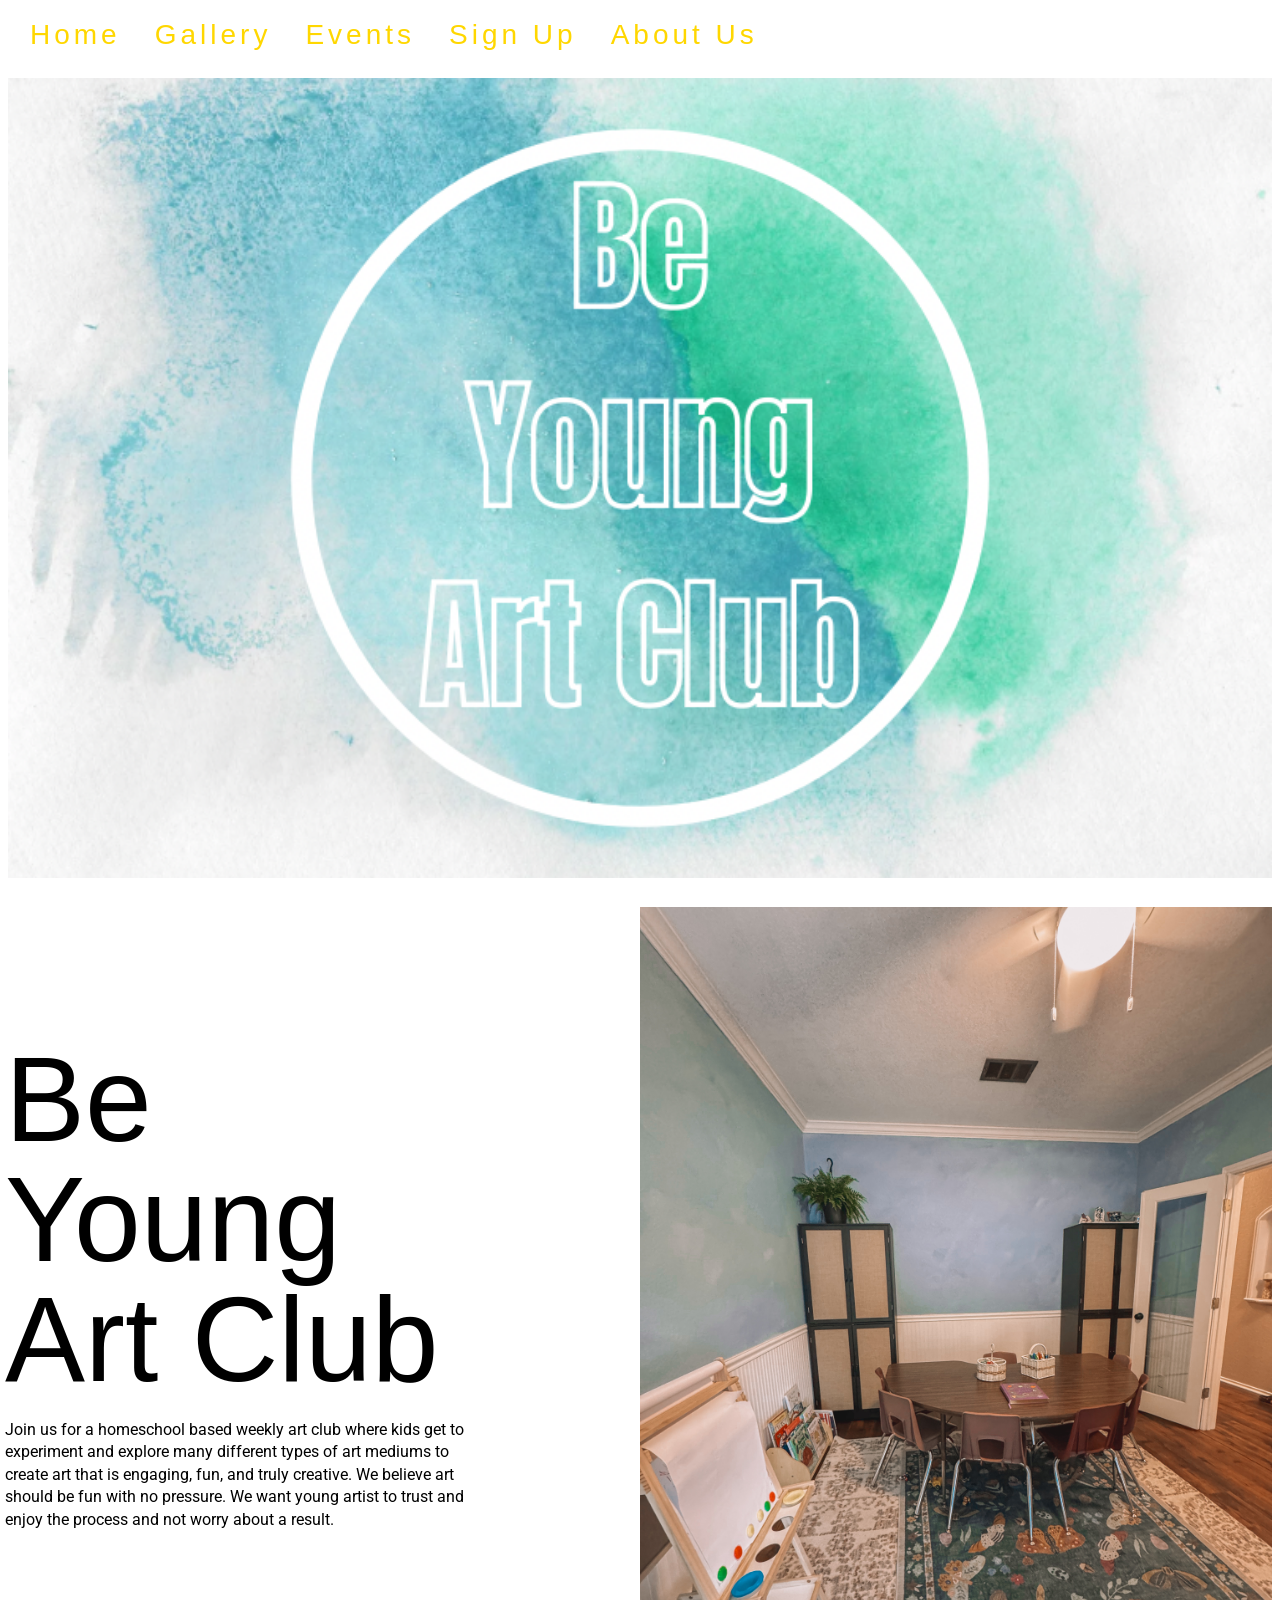
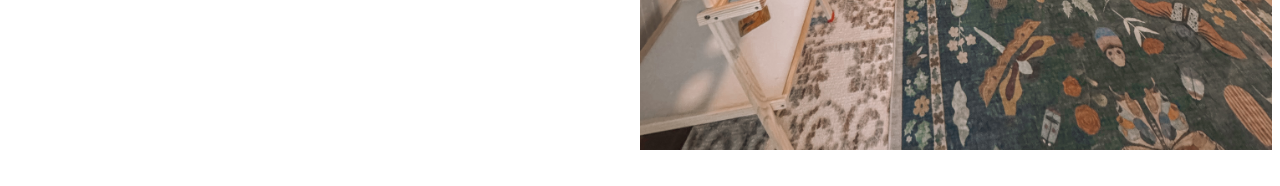
==== index.html @ ba7ddb89 "1) removed <a class="banner" href="/"><img src="" srcset=""></a> from <header> in index.html file to" ====
<!doctype html>
<html class="no-js" lang="en">

<head>
  <meta charset="utf-8">
  <meta name="viewport" content="width=device-width, initial-scale=1">
  <title>BeYoungBro&apos;s Home Page</title>
  <link rel="preconnect" href="https://fonts.googleapis.com">
  <link rel="preconnect" href="https://fonts.gstatic.com" crossorigin>
  <link href="https://fonts.googleapis.com/css2?family=Roboto:ital,wght@0,100..900;1,100..900&display=swap" rel="stylesheet">
  <!--<link rel="stylesheet" href="fonts/font.css"> -->

  <link rel="stylesheet" href="css/styletest.css">
  <meta name="description" content="">

  <meta property="og:title" content="">
  <meta property="og:type" content="">
  <meta property="og:url" content="">
  <meta property="og:image" content="">

  <link rel="icon" href="/favicon.ico" sizes="any">
  <link rel="icon" href="/icon.svg" type="image/svg+xml">
  <link rel="apple-touch-icon" href="icon.png">

  <link rel="manifest" href="site.webmanifest">
  <meta name="theme-color" content="#fafafa">
</head>

<body>

  <!-- Add your site or application content here --> 
  <header>
    <ul class="main-nav">
      <li><a href="index.html">Home</a></li>
      <li><a href="gallery.html">Gallery</a></li>
      <li><a href="events.html">Events</a></li>
      <li><a href="registration.html">Sign Up</a></li>
      <li><a href="about.html">About Us</a></li>
    </ul>
    <ul class="right-nav">
      <!--<li><a href="#">Instagram</a></li><iframe src="". -->
      </ul>
  </header>

  <section class="page-banner"></section>

  <script src="js/app.js"></script>

  <section class="hero hero-home">
    <div class="container">
      <div class="hero-text">
        <h1 class="hero-title">Be Young Art Club</h1>
        <p class="text"> Join us for a homeschool based weekly art club where kids get to experiment and explore many different types of art mediums to create art that is engaging, fun, and truly creative.  
          We believe art should be fun with no pressure. We want young artist to trust and enjoy the process and not worry about a result. 
        </p>
      </div>
    </div>
  </section> 
</body>

</html>
---- css/styletest.css ----
/*! HTML5 Boilerplate v9.0.0-RC1 | MIT License | https://html5boilerplate.com/ */

/* main.css 3.0.0 | MIT License | https://github.com/h5bp/main.css#readme */
/*
 * What follows is the result of much research on cross-browser styling.
 * Credit left inline and big thanks to Nicolas Gallagher, Jonathan Neal,
 * Kroc Camen, and the H5BP dev community and team.
 */

/* ==========================================================================
   Base styles: opinionated defaults
   ========================================================================== */

html {
  color: #222;
  font-size: 1em;
  line-height: 1.4;
}

/*
 * Remove text-shadow in selection highlight:
 * https://twitter.com/miketaylr/status/12228805301
 *
 * Customize the background color to match your design.
 */

::-moz-selection {
  background: #b3d4fc;
  text-shadow: none;
}

::selection {
  background: #b3d4fc;
  text-shadow: none;
}

/*
 * A better looking default horizontal rule
 */

hr {
  display: block;
  height: 1px;
  border: 0;
  border-top: 1px solid #ccc;
  margin: 1em 0;
  padding: 0;
}

/*
 * Remove the gap between audio, canvas, iframes,
 * images, videos and the bottom of their containers:
 * https://github.com/h5bp/html5-boilerplate/issues/440
 */

audio,
canvas,
iframe,
img,
svg,
video {
  vertical-align: middle;
}

/*
 * Remove default fieldset styles.
 */

fieldset {
  border: 0;
  margin: 0;
  padding: 0;
}

/*
 * Allow only vertical resizing of textareas.
 */

textarea {
  resize: vertical;
}

/* ==========================================================================
   Author's custom styles
   ========================================================================== */
body {
    font-family: 'Roboto', sans-serif;
    padding-top: 70px; /* single global offset */
}

/* Header Styles */
header {
  position: fixed;
  top: 0;
  left: 0;
  width: 100%;
  height: 70px;
  z-index: 1000; /* stay above content ?*/
}
header .main-nav li, header .right-nav li {
    list-style-type: none;
   display: inline-block;
}

header .main-nav, header .right-nav {
  height: 70px;
  float: left;
  margin: 0;
  padding: 0px 15px;
  line-height: 70px;
}
header .right-nav {
  float: right;
}
header .main-nav li a, header .right-nav li a {
  color: gold;
  text-decoration: none;
  font-family: 'built_titling', Helvetica, sans-serif;
  font-weight: 500;
  font-size: 28px;
  letter-spacing: 4px;
  padding: 0 15px;

}

/* End of Header styles */

/* Beginning of Hero Section styles */
.hero {
  width: 100%;
  min-height: 100vh; 
  background-size: cover;
  background-position: center;
  background-repeat: no-repeat;
  padding-top: 0; 
}
.hero .container {
  display: flex;
  align-items: center;
  min-height: calc(100vh - 70px); /* to offset header */
  max-width: 940px;
  margin: 0 auto;
  align-items: center;
}

.hero-text {
  color: black;
}
.hero-text .hero-title {
  color: black;
  font-family: 'built_titling', Helvetica, sans-serif;
  font-size: 120px;
  margin: 20px 0px;
  font-weight: normal;
  line-height: 1;
  margin-top: 40px;
}
.hero-home {
  display: flex;
  align-items: center;
  justify-content: flex-start;
  background: url('../img/thespace.JPG') right center / 50% no-repeat;
  /*
  background-image: url('../img/collagebanner.PNG');    for later use
} */
}
.hero-home .hero-text {
      /* Add relative positioning for fine control */
  position: relative;
  left: -400px;  /* negative = move left */
  top: -60px;   /* negative = move up */
  text-align: left;
  margin-left: 0;
  margin-top: 10px;
  max-width: 470px;
  flex: 1;
  color: black;
  padding: 40px;
}

.hero-home .hero-title {
  color: black;
  max-width: 470px;
}

.hero-about {
  background-image: linear-gradient(rgba(0,0,0,0.4), rgba(0,0,0,0.4)), url('../img/aboutus.JPG');
} 

.hero-about .hero-text {
      /* Add relative positioning for fine control */
  position: relative;
  left: -220px;  /* negative = move left */
  top: -60px;   /* negative = move up */
  text-align: left;
  margin-left: 0;
  margin-top: 10px;
  color: white;
  max-width: 470px;
}

.hero-about .hero-title {
  max-width: 470px;
  color: white;
}


/* Beginning of Gallery Section styles */
.gallery {
  display:grid;
  grid-template-columns: repeat(auto-fill, minmax(220px, 1fr));
  gap:12px;
  background-color: teal;
}
.gallery img{
  width:100%;
  height:220px;               /* keep rows tidy */
  object-fit:cover;           /* crop nicely */
  border-radius:12px;
}
/* End of Gallery Section styles */

/* Base banner style (applies to all pages, can change banner between pages later if desired */
.page-banner {
  margin-top: 0;
  width: 100%;
  height: 800px;              /* fixed banner height */
  background-size: cover;
  background-position: center;
  background-repeat: no-repeat;
  background-image: url('../img/dyebanner.PNG'); /* default image for all banners*/
}
.calendar {
  margin-top: 0px;   /* space between banner and calendar */
  display: flex;
  justify-content: center; /* center the calendar in middle of page */
}

.calendar iframe {
  border-radius: 8px;   /* rounded edges */
}
   
/* ==========================================================================
   Helper classes
   ========================================================================== */

/*
 * Hide visually and from screen readers
 */

.hidden,
[hidden] {
  display: none !important;
}

/*
 * Hide only visually, but have it available for screen readers:
 * https://snook.ca/archives/html_and_css/hiding-content-for-accessibility
 *
 * 1. For long content, line feeds are not interpreted as spaces and small width
 *    causes content to wrap 1 word per line:
 *    https://medium.com/@jessebeach/beware-smushed-off-screen-accessible-text-5952a4c2cbfe
 */

.visually-hidden {
  border: 0;
  clip: rect(0, 0, 0, 0);
  height: 1px;
  margin: -1px;
  overflow: hidden;
  padding: 0;
  position: absolute;
  white-space: nowrap;
  width: 1px;
  /* 1 */
}

/*
 * Extends the .visually-hidden class to allow the element
 * to be focusable when navigated to via the keyboard:
 * https://www.drupal.org/node/897638
 */

.visually-hidden.focusable:active,
.visually-hidden.focusable:focus {
  clip: auto;
  height: auto;
  margin: 0;
  overflow: visible;
  position: static;
  white-space: inherit;
  width: auto;
}

/*
 * Hide visually and from screen readers, but maintain layout
 */

.invisible {
  visibility: hidden;
}

/*
 * Clearfix: contain floats
 *
 * The use of `table` rather than `block` is only necessary if using
 * `::before` to contain the top-margins of child elements.
 */

.clearfix::before,
.clearfix::after {
  content: "";
  display: table;
}

.clearfix::after {
  clear: both;
}

/* ==========================================================================
   EXAMPLE Media Queries for Responsive Design.
   These examples override the primary ('mobile first') styles.
   Modify as content requires.
   ========================================================================== */

@media only screen and (min-width: 35em) {
  /* Style adjustments for viewports that meet the condition */
}

@media print,
  (-webkit-min-device-pixel-ratio: 1.25),
  (min-resolution: 1.25dppx),
  (min-resolution: 120dpi) {
  /* Style adjustments for high resolution devices */
}

/* ==========================================================================
   Print styles.
   Inlined to avoid the additional HTTP request:
   https://www.phpied.com/delay-loading-your-print-css/
   ========================================================================== */

@media print {
  *,
  *::before,
  *::after {
    background: #fff !important;
    color: #000 !important;
    /* Black prints faster */
    box-shadow: none !important;
    text-shadow: none !important;
  }

  a,
  a:visited {
    text-decoration: underline;
  }

  a[href]::after {
    content: " (" attr(href) ")";
  }

  abbr[title]::after {
    content: " (" attr(title) ")";
  }

  /*
   * Don't show links that are fragment identifiers,
   * or use the `javascript:` pseudo protocol
   */
  a[href^="#"]::after,
  a[href^="javascript:"]::after {
    content: "";
  }

  pre {
    white-space: pre-wrap !important;
  }

  pre,
  blockquote {
    border: 1px solid #999;
    page-break-inside: avoid;
  }

  tr,
  img {
    page-break-inside: avoid;
  }

  p,
  h2,
  h3 {
    orphans: 3;
    widows: 3;
  }

  h2,
  h3 {
    page-break-after: avoid;
  }
}
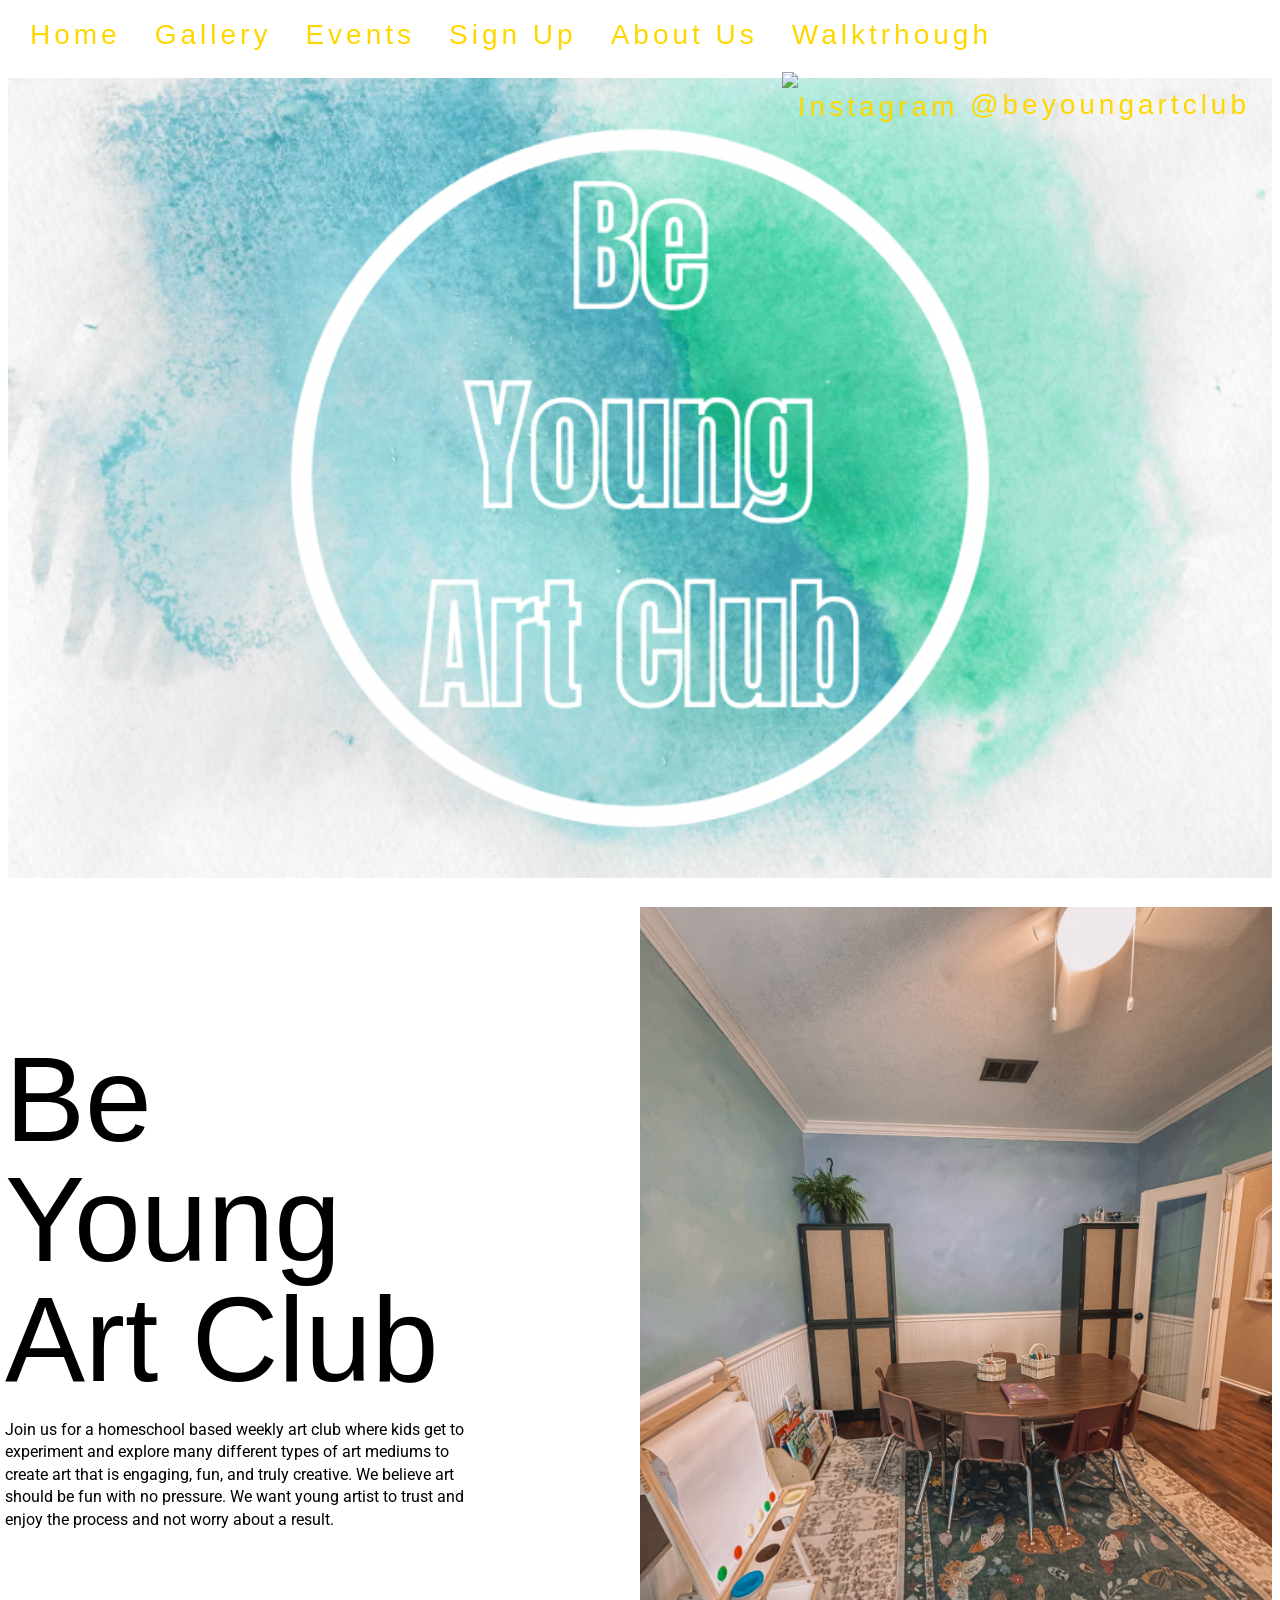
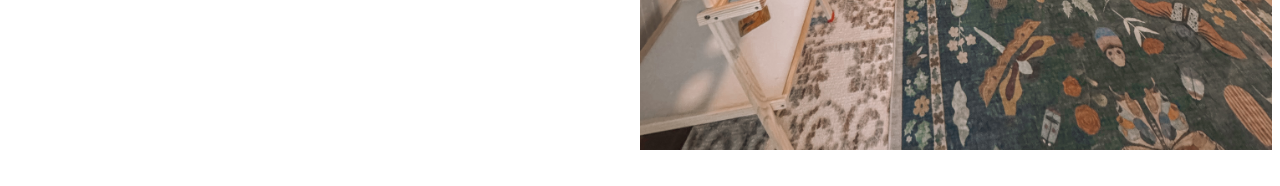
==== commit a1918983: "1) added walktrhough to home page nav only 2) added insta button to home page right nav only" ====
--- a/index.html
+++ b/index.html
@@ -36,14 +36,20 @@
       <li><a href="events.html">Events</a></li>
       <li><a href="registration.html">Sign Up</a></li>
       <li><a href="about.html">About Us</a></li>
+      <li><a href="walktrhough.html">Walktrhough</a></li>
     </ul>
     <ul class="right-nav">
-      <!--<li><a href="#">Instagram</a></li><iframe src="". -->
-      </ul>
+      <li>
+        <a href="https://www.instagram.com/beyoungartclub/" target="_blank">
+        <img src="images/instagram-icon.png" alt="Instagram" style="height:24px; vertical-align:middle;"> 
+        @beyoungartclub
+        </a>
+      </li>
+    </ul>
   </header>
 
   <section class="page-banner"></section>
-
+  
   <script src="js/app.js"></script>
 
   <section class="hero hero-home">
--- a/css/styletest.css
+++ b/css/styletest.css
@@ -182,6 +182,35 @@
   color: black;
   max-width: 470px;
 }
+/* ===== RAINBOW HOVER EFFECT FOR HERO TITLES ===== */
+.hero-title {
+  transition: color 0.3s ease;
+  cursor: pointer;
+}
+
+.hero-title.rainbow {
+  background: linear-gradient(
+    90deg,
+    firebrick,
+    darkorange,
+    gold,
+    olivedrab,
+    lightseagreen,
+    cornflowerblue,
+    mediumorchid,
+    plum
+  );
+  background-size: 400%;
+  -webkit-background-clip: text;
+  -webkit-text-fill-color: transparent;
+  animation: rainbowShift 3s linear infinite;
+}
+
+@keyframes rainbowShift {
+  0% { background-position: 0% 50%; }
+  100% { background-position: 100% 50%; }
+}
+/* ===== END RAINBOW HOVER EFFECT FOR HERO TITLES ===== */
 
 .hero-about {
   background-image: linear-gradient(rgba(0,0,0,0.4), rgba(0,0,0,0.4)), url('../img/aboutus.JPG');
@@ -214,9 +243,21 @@
 }
 .gallery img{
   width:100%;
-  height:220px;               /* keep rows tidy */
-  object-fit:cover;           /* crop nicely */
+  height:220px;               /* alignment */
+  object-fit:cover;           /* cropping */
   border-radius:12px;
+}
+.gallery .galleryimage {
+  transition: transform .25s ease, filter .25s ease;
+  will-change: transform;
+  cursor: pointer;
+}
+
+.gallery .galleryimage.zoom {
+  transform: scale(1.5);
+  filter: brightness(1.05);
+  position: relative;
+  z-index: 2;
 }
 /* End of Gallery Section styles */
 
@@ -239,6 +280,138 @@
 .calendar iframe {
   border-radius: 8px;   /* rounded edges */
 }
+
+/* ===== Registration Form styles ===== */
+.section {
+  padding: 40px 16px;
+}
+.section-register .container {
+  max-width: 940px;
+  margin: 0 auto;
+}
+
+.form-card {
+  background: #ffffff;
+  border-radius: 12px;
+  box-shadow: 0 10px 30px rgba(0,0,0,0.08);
+  padding: 24px;
+}
+
+.form-title {
+  margin: 0 0 12px 0;
+  font-size: 28px;
+  line-height: 1.2;
+  color: #222;
+}
+
+.form-row {
+  display: grid;
+  grid-template-columns: 1fr;
+  gap: 16px;
+  margin-bottom: 16px;
+}
+
+@media (min-width: 700px) {
+  .form-row {
+    grid-template-columns: 1fr 1fr;
+  }
+}
+
+.form-field {
+  display: flex;
+  flex-direction: column;
+}
+
+.form-field label {
+  font-weight: 600;
+  margin-bottom: 6px;
+}
+
+.form-field input,
+.form-field select,
+.form-field textarea {
+  font: inherit;
+  padding: 10px 12px;
+  border: 1px solid #ccc;
+  border-radius: 8px;
+  outline: none;
+  transition: border-color 0.2s ease, box-shadow 0.2s ease;
+  background: #fff;
+}
+
+.form-field input:focus,
+.form-field select:focus,
+.form-field textarea:focus {
+  border-color: #3b82f6;
+  box-shadow: 0 0 0 3px rgba(59,130,246,0.15);
+}
+
+.form-consent {
+  margin: 8px 0 16px;
+}
+
+.checkbox {
+  display: inline-flex;
+  align-items: center;
+  gap: 8px;
+  cursor: pointer;
+  user-select: none;
+}
+
+.checkbox input {
+  width: 18px;
+  height: 18px;
+}
+
+.btn-primary {
+  display: inline-block;
+  width: 100%;
+  padding: 12px 16px;
+  background: #007bff;
+  color: #fff;
+  border: 0;
+  border-radius: 10px;
+  font-weight: 600;
+  cursor: pointer;
+  transition: transform 0.06s ease, background-color 0.2s ease, box-shadow 0.2s ease;
+  box-shadow: 0 6px 14px rgba(0,123,255,0.25);
+}
+
+.btn-primary:hover {
+  background: #005fcb;
+}
+
+.btn-primary:active {
+  transform: translateY(1px);
+}
+
+/* Confirmation alert */
+.alert {
+  margin-top: 16px;
+  padding: 14px 16px;
+  border-radius: 10px;
+  font-weight: 600;
+}
+
+.alert-success {
+  background: #e8f6ee;
+  color: #14532d;
+  border: 1px solid #90d2ae;
+}
+
+/* Show/hide + fade-in */
+.hidden { display: none !important; }
+
+.alert.show {
+  animation: fadeInScale 300ms ease-out;
+}
+
+@keyframes fadeInScale {
+  from { opacity: 0; transform: translateY(8px) scale(0.98); }
+  to   { opacity: 1; transform: translateY(0)    scale(1); }
+}
+/* ===== End Registration Form styles ===== */
+
    
 /* ==========================================================================
    Helper classes
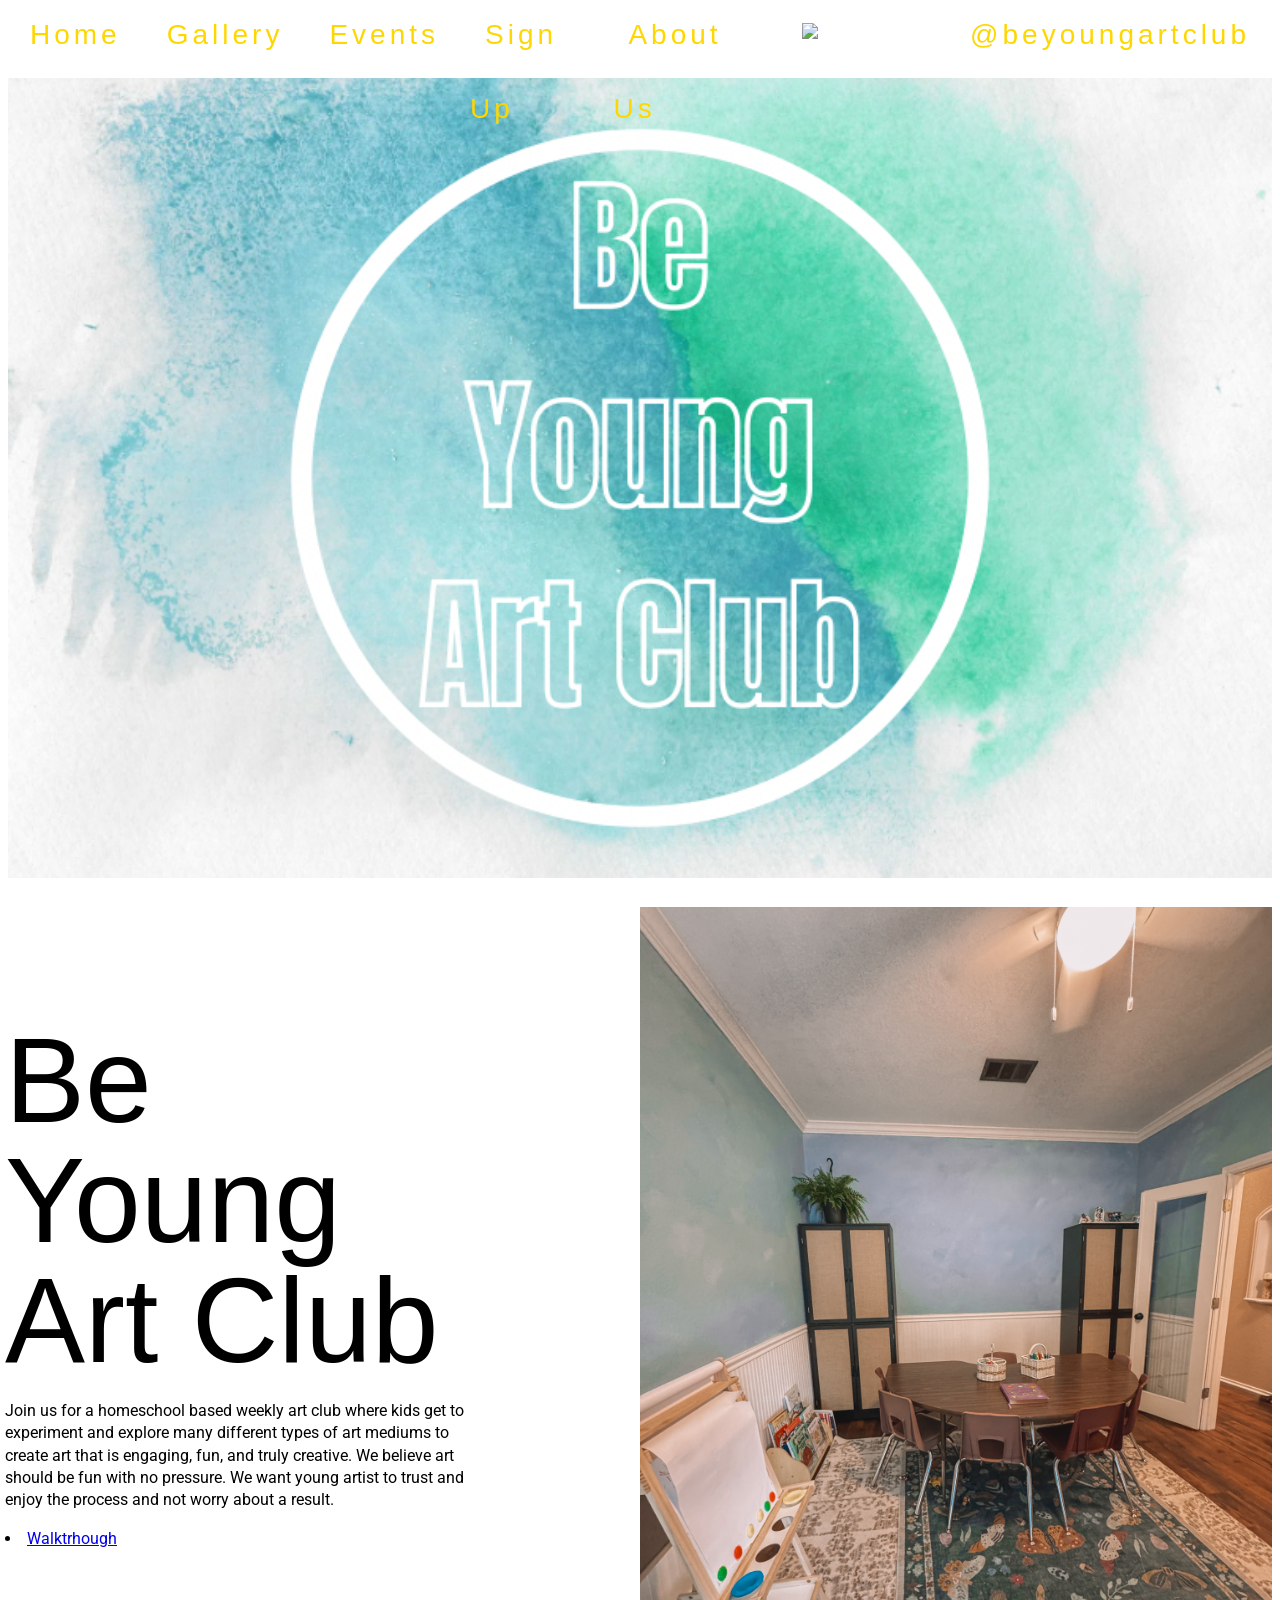
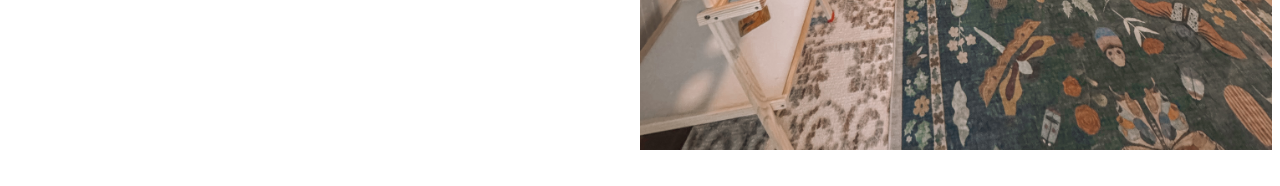
==== commit b105a142: "1) added right nav css 2) changed location of walkthrough link on home page to be included in text." ====
--- a/index.html
+++ b/index.html
@@ -36,7 +36,7 @@
       <li><a href="events.html">Events</a></li>
       <li><a href="registration.html">Sign Up</a></li>
       <li><a href="about.html">About Us</a></li>
-      <li><a href="walktrhough.html">Walktrhough</a></li>
+      
     </ul>
     <ul class="right-nav">
       <li>
@@ -57,7 +57,7 @@
       <div class="hero-text">
         <h1 class="hero-title">Be Young Art Club</h1>
         <p class="text"> Join us for a homeschool based weekly art club where kids get to experiment and explore many different types of art mediums to create art that is engaging, fun, and truly creative.  
-          We believe art should be fun with no pressure. We want young artist to trust and enjoy the process and not worry about a result. 
+          We believe art should be fun with no pressure. We want young artist to trust and enjoy the process and not worry about a result. <li><a href="walktrhough.html">Walktrhough</a></li>
         </p>
       </div>
     </div>
--- a/css/styletest.css
+++ b/css/styletest.css
@@ -412,6 +412,39 @@
 }
 /* ===== End Registration Form styles ===== */
 
+/* Nav layout */
+header {
+  display: flex;
+  justify-content: space-between;
+  align-items: center;
+}
+
+.main-nav,
+.right-nav {
+  display: flex;
+  gap: 16px;
+  list-style: none;
+  margin: 0;
+  padding: 0;
+}
+
+/* Ensure the right nav actually shows */
+.right-nav a {
+  display: inline-flex;
+  align-items: center;
+  text-decoration: none;
+  font-weight: 500;
+  
+  color: #111;           /* change until liked */
+}
+
+/* Optional: small icon spacing */
+.right-nav img {
+  height: 20px;
+  margin-right: 8px;
+}
+
+
    
 /* ==========================================================================
    Helper classes
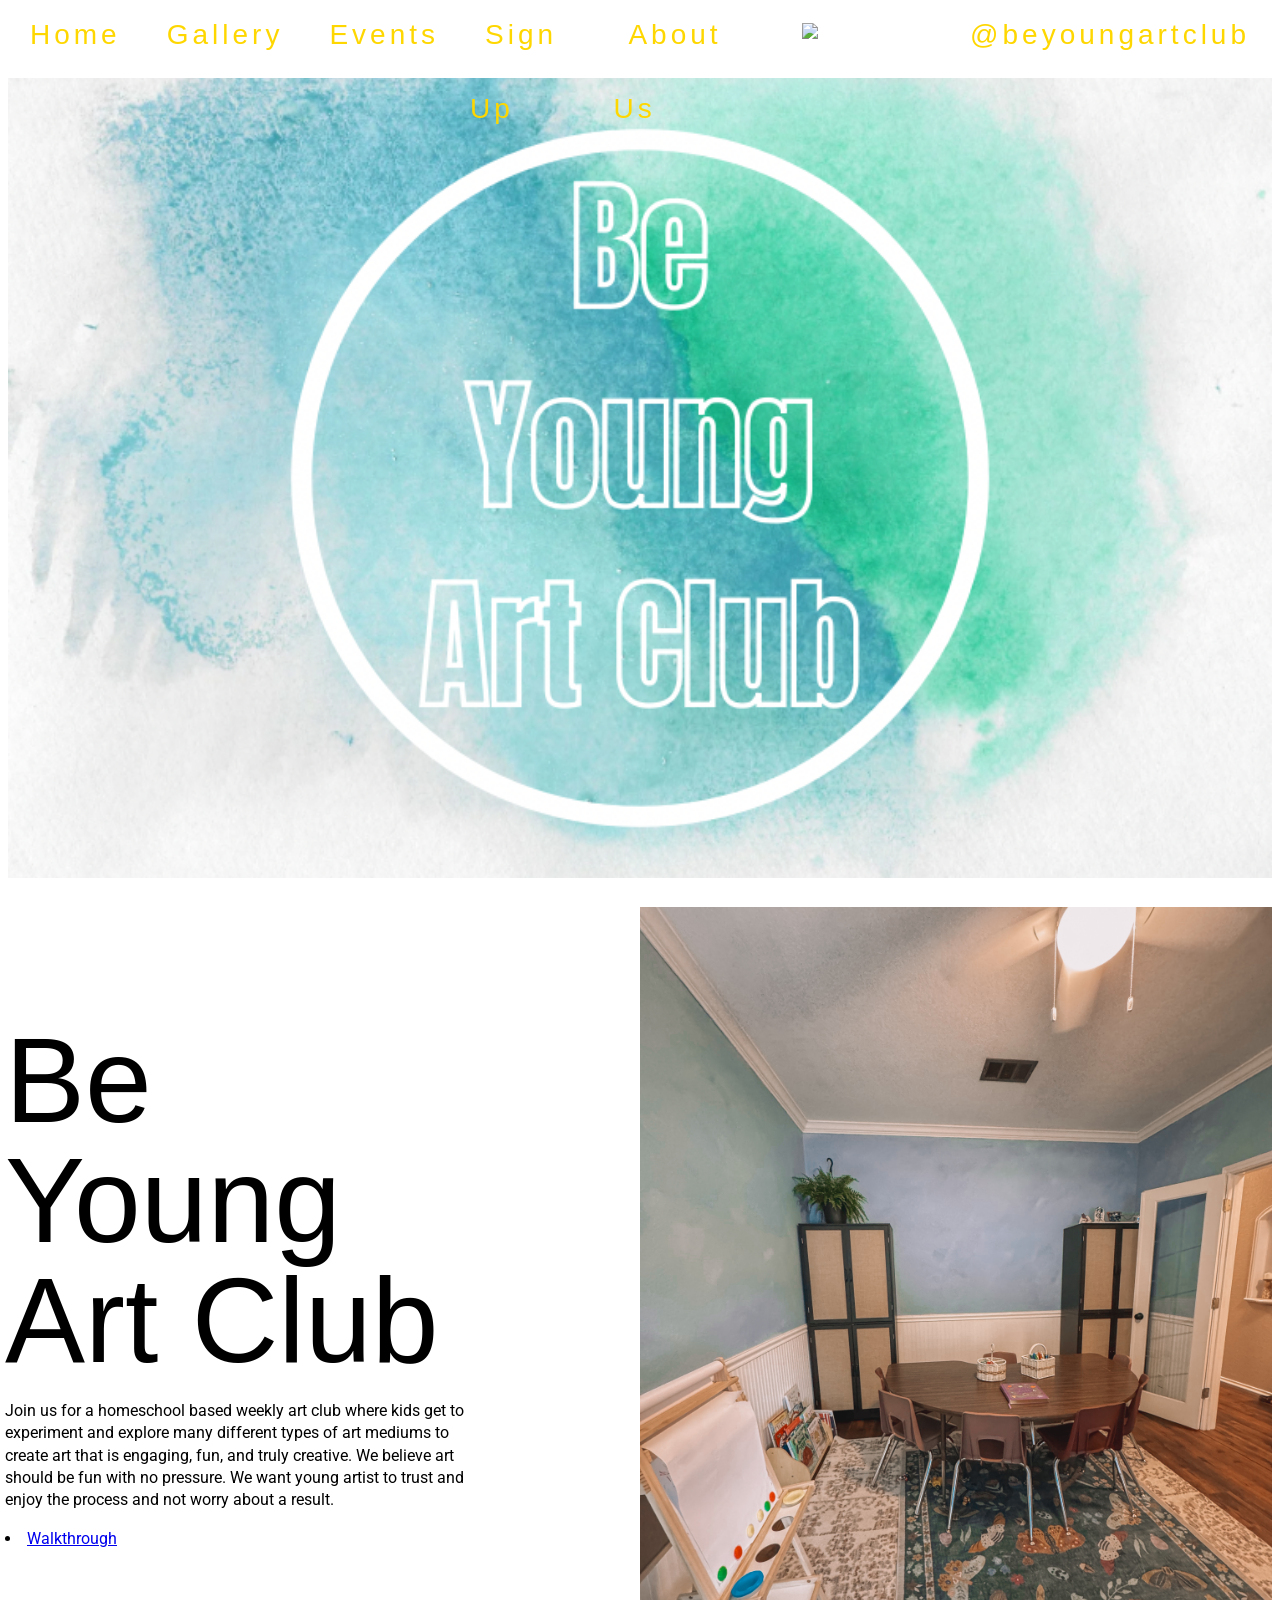
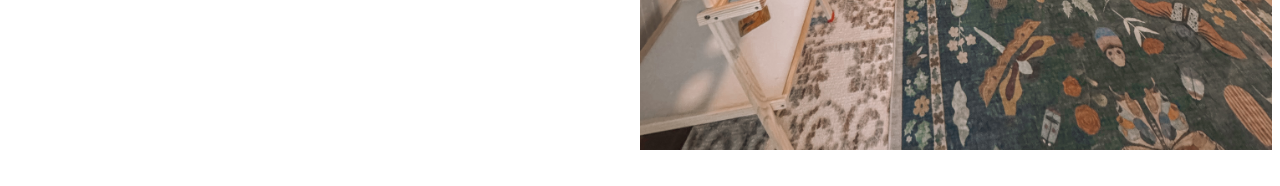
==== commit 96957397: "fixed spelling mistakes" ====
--- a/index.html
+++ b/index.html
@@ -57,7 +57,7 @@
       <div class="hero-text">
         <h1 class="hero-title">Be Young Art Club</h1>
         <p class="text"> Join us for a homeschool based weekly art club where kids get to experiment and explore many different types of art mediums to create art that is engaging, fun, and truly creative.  
-          We believe art should be fun with no pressure. We want young artist to trust and enjoy the process and not worry about a result. <li><a href="walktrhough.html">Walktrhough</a></li>
+          We believe art should be fun with no pressure. We want young artist to trust and enjoy the process and not worry about a result. <li><a href="walkthrough.html">Walkthrough</a></li>
         </p>
       </div>
     </div>
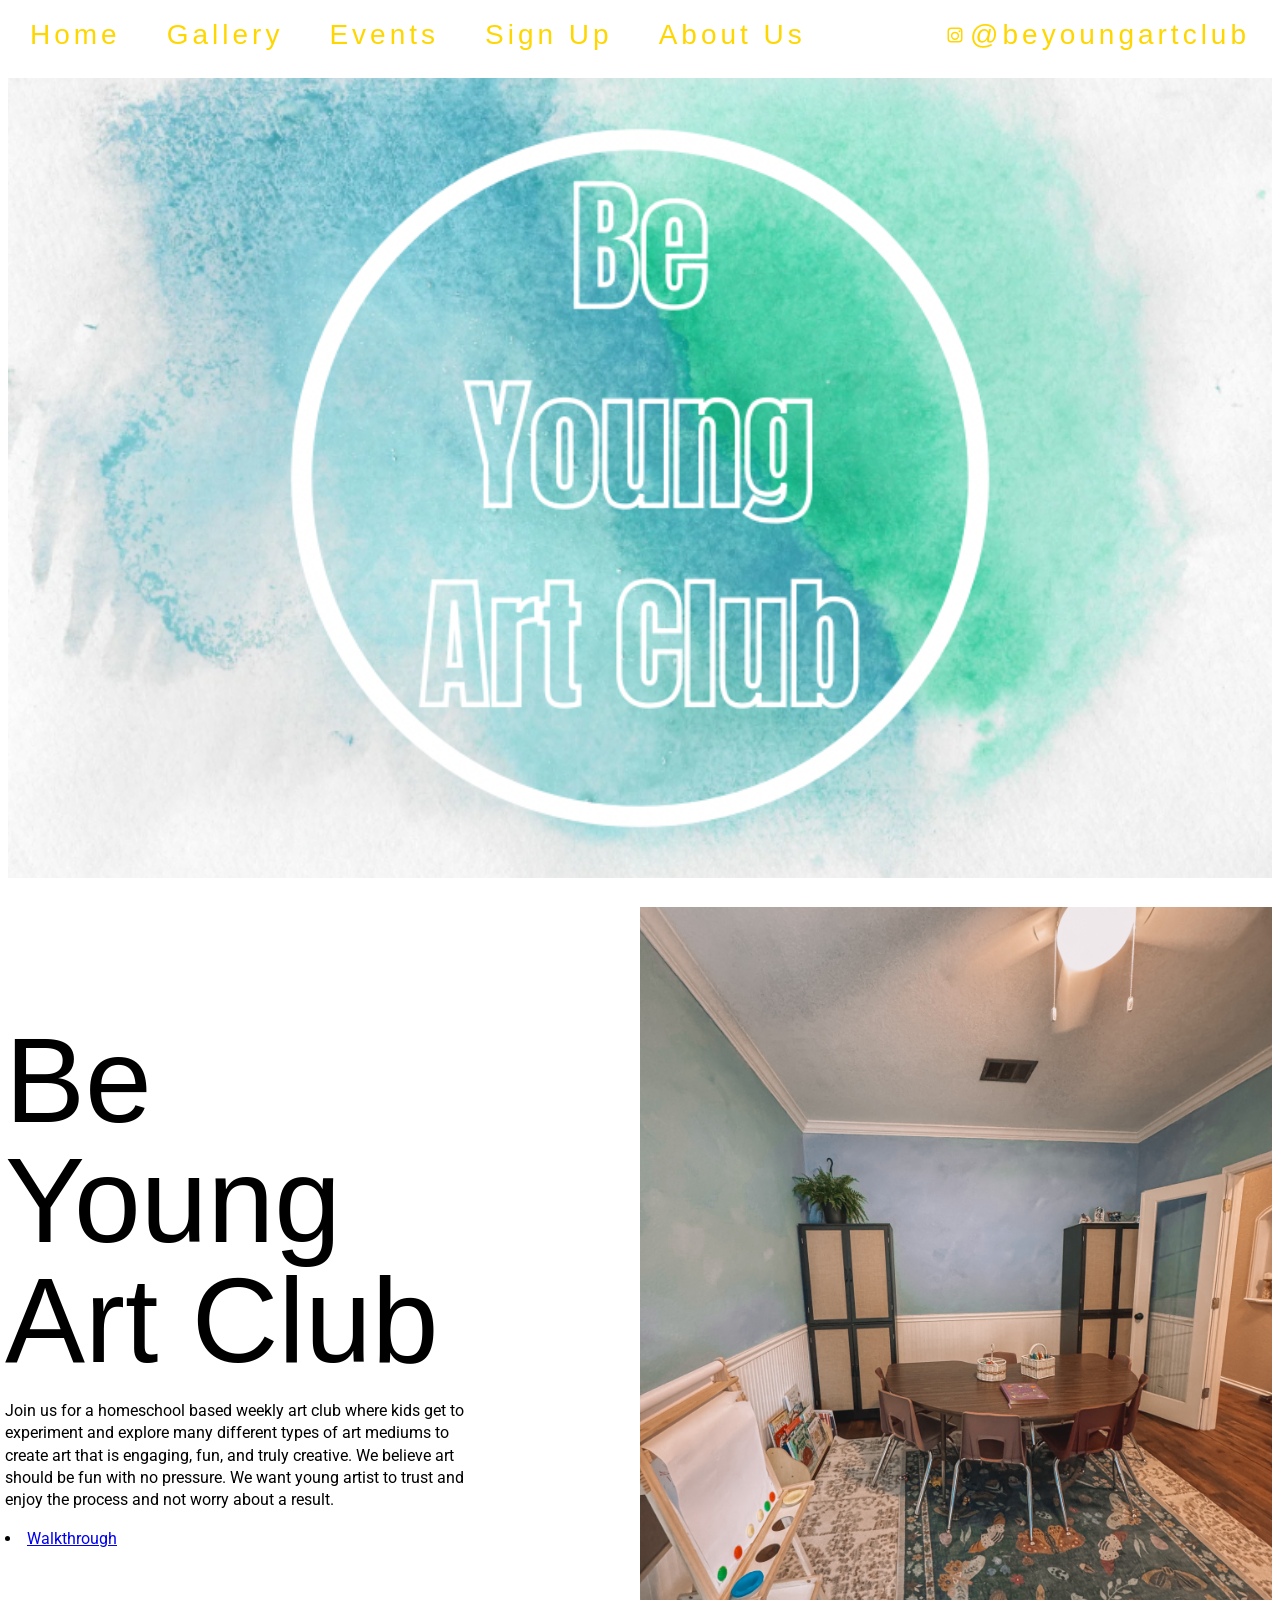
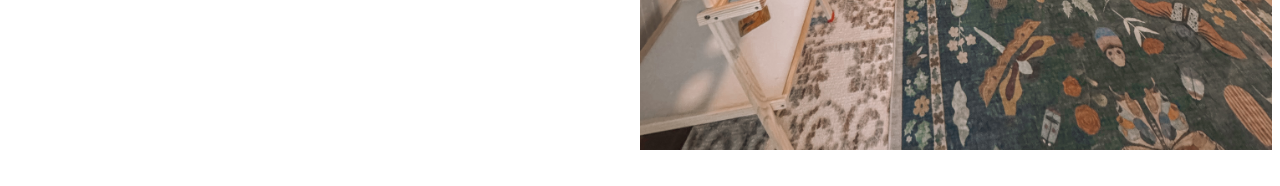
==== commit b1bcbef9: "instagram change" ====
--- a/index.html
+++ b/index.html
@@ -40,12 +40,19 @@
     </ul>
     <ul class="right-nav">
       <li>
-        <a href="https://www.instagram.com/beyoungartclub/" target="_blank">
-        <img src="images/instagram-icon.png" alt="Instagram" style="height:24px; vertical-align:middle;"> 
-        @beyoungartclub
+        <a href="https://www.instagram.com/beyoungartclub/" target="_blank" rel="noopener"
+        aria-label="Be Young Art Club on Instagram"
+        style="display:inline-flex; align-items:center; gap:6px; text-decoration:none;">
+        <!-- Small Instagram icon (inline SVG, no file needed) -->
+        <svg aria-hidden="true" viewBox="0 0 24 24" width="18" height="18" style="display:block;">
+        <path d="M7 2h10a5 5 0 0 1 5 5v10a5 5 0 0 1-5 5H7a5 5 0 0 1-5-5V7a5 5 0 0 1 5-5zm0 2a3 3 0 0 0-3 3v10a3 3 0 0 0 3 3h10a3 3 0 0 0 3-3V7a3 3 0 0 0-3-3H7zm5 3.5A5.5 5.5 0 1 1 6.5 13 5.5 5.5 0 0 1 12 7.5zm0 2A3.5 3.5 0 1 0 15.5 13 3.5 3.5 0 0 0 12 9.5zM18 5.75a1.25 1.25 0 1 1-1.25 1.25A1.25 1.25 0 0 1 18 5.75z"
+              fill="currentColor"/>
+        </svg>
+        <span>@beyoungartclub</span>
         </a>
       </li>
     </ul>
+
   </header>
 
   <section class="page-banner"></section>
@@ -61,7 +68,7 @@
         </p>
       </div>
     </div>
-  </section> 
+   </section> 
 </body>
 
 </html>
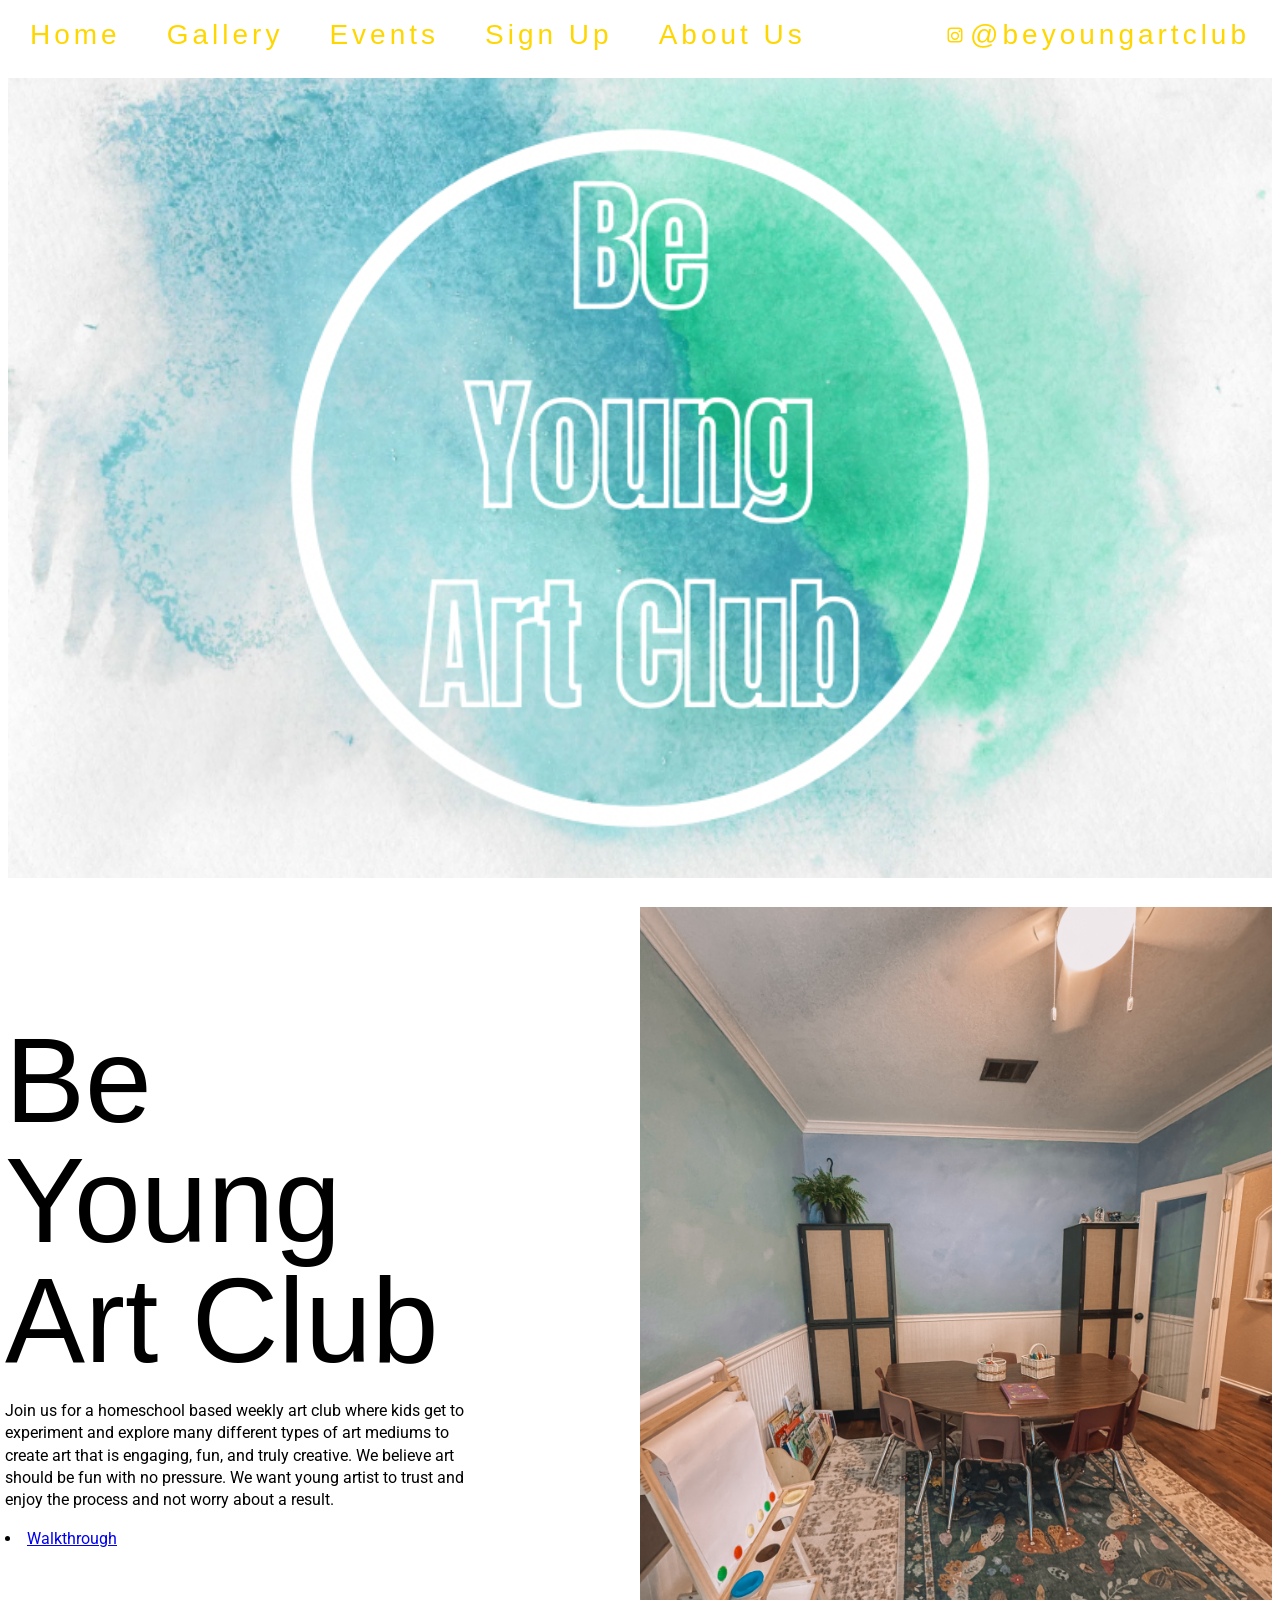
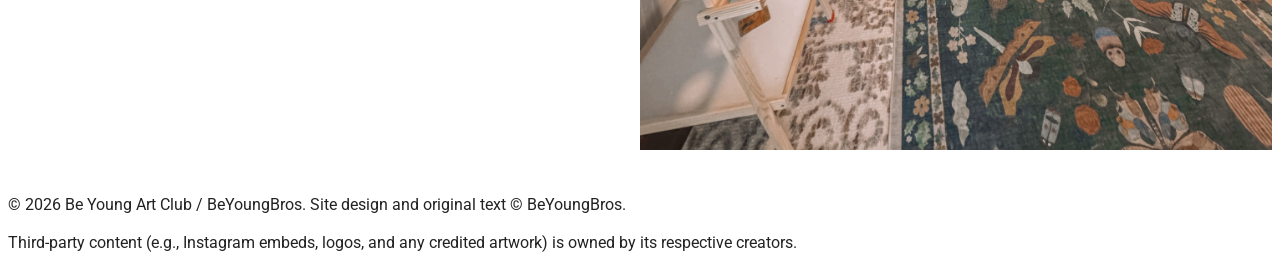
==== commit 4d27b2b0: "added footer to index.html" ====
--- a/index.html
+++ b/index.html
@@ -69,6 +69,12 @@
       </div>
     </div>
    </section> 
+   <footer class="site-footer">
+    <p>© <span id="year"></span> Be Young Art Club / BeYoungBros. Site design and original text © BeYoungBros.</p>
+    <p>Third-party content (e.g., Instagram embeds, logos, and any credited artwork) is owned by its respective creators.</p>
+   </footer>
+   <script>document.getElementById('year').textContent = new Date().getFullYear();</script>
+
 </body>
 
 </html>
